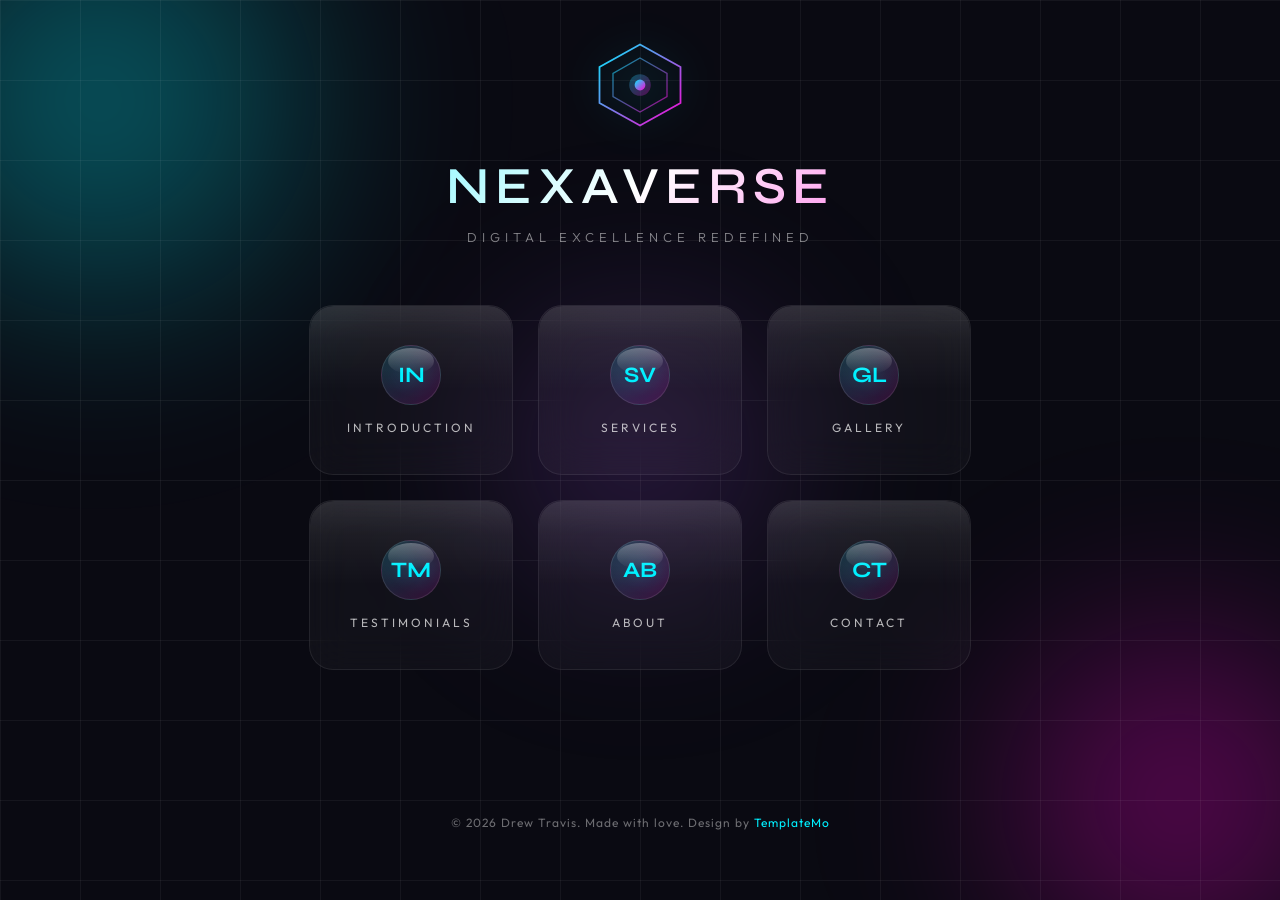
==== index.html @ 72ffc699 "c c" ====
<!DOCTYPE html>
<html lang="en">
<head>
    <meta charset="UTF-8">
    <meta name="viewport" content="width=device-width, initial-scale=1.0">
    <title>NexaVerse - Digital Excellence</title>
    <link rel="preconnect" href="https://fonts.googleapis.com">
    <link rel="preconnect" href="https://fonts.gstatic.com" crossorigin>
    <link href="https://fonts.googleapis.com/css2?family=Outfit:wght@200;300;400;500;600&family=Syne:wght@400;500;600;700&display=swap" rel="stylesheet">
    <link rel="stylesheet" href="templatemo-nexaverse.css">
<!-- 

TemplateMo 603 Nexaverse

https://templatemo.com/tm-603-nexaverse

-->
</head>
<body>
    <!-- Loading Screen -->
    <div class="loading-screen" id="loadingScreen">
        <div class="loader-ring"></div>
        <div class="loading-text">Initializing Experience...</div>
    </div>

    <!-- Ambient Background -->
    <div class="ambient-bg">
        <div class="orb orb-1"></div>
        <div class="orb orb-2"></div>
        <div class="orb orb-3"></div>
    </div>

    <!-- Grid Overlay -->
    <div class="grid-overlay"></div>

    <!-- Main Container -->
    <div class="container">
        <!-- Header -->
        <div class="header" id="mainHeader">
            <div class="logo">
                <svg viewBox="0 0 100 100" xmlns="http://www.w3.org/2000/svg">
                    <defs>
                        <linearGradient id="logoGradient" x1="0%" y1="0%" x2="100%" y2="100%">
                            <stop offset="0%" style="stop-color:#00f0ff"/>
                            <stop offset="100%" style="stop-color:#ff00d4"/>
                        </linearGradient>
                    </defs>
                    <polygon points="50,5 95,30 95,70 50,95 5,70 5,30" fill="none" stroke="url(#logoGradient)" stroke-width="2"/>
                    <polygon points="50,20 80,37 80,63 50,80 20,63 20,37" fill="none" stroke="url(#logoGradient)" stroke-width="1.5" opacity="0.6"/>
                    <circle cx="50" cy="50" r="12" fill="url(#logoGradient)" opacity="0.3"/>
                    <circle cx="50" cy="50" r="6" fill="url(#logoGradient)"/>
                </svg>
            </div>
            <h1 class="brand-name">NexaVerse</h1>
            <p class="tagline">Digital Excellence Redefined</p>
        </div>

        <!-- Menu Grid -->
        <div class="menu-grid" id="menuGrid">
            <div class="menu-item initial-load" data-section="introduction">
                <div class="menu-badge">IN</div>
                <div class="menu-title">Introduction</div>
            </div>
            <div class="menu-item initial-load" data-section="services">
                <div class="menu-badge">SV</div>
                <div class="menu-title">Services</div>
            </div>
            <div class="menu-item initial-load" data-section="gallery">
                <div class="menu-badge">GL</div>
                <div class="menu-title">Gallery</div>
            </div>
            <div class="menu-item initial-load" data-section="testimonials">
                <div class="menu-badge">TM</div>
                <div class="menu-title">Testimonials</div>
            </div>
            <div class="menu-item initial-load" data-section="about">
                <div class="menu-badge">AB</div>
                <div class="menu-title">About</div>
            </div>
            <div class="menu-item initial-load" data-section="contact">
                <div class="menu-badge">CT</div>
                <div class="menu-title">Contact</div>
            </div>
        </div>

        <!-- Content Sections -->
        <div id="contentArea">
            <!-- Introduction Section -->
            <div class="content-section" id="introduction">
                <div class="section-header-small">
                    <div class="small-logo">
                        <svg viewBox="0 0 100 100" xmlns="http://www.w3.org/2000/svg">
                            <defs>
                                <linearGradient id="smallLogoGrad" x1="0%" y1="0%" x2="100%" y2="100%">
                                    <stop offset="0%" style="stop-color:#00f0ff"/>
                                    <stop offset="100%" style="stop-color:#ff00d4"/>
                                </linearGradient>
                            </defs>
                            <polygon points="50,10 85,32 85,68 50,90 15,68 15,32" fill="none" stroke="url(#smallLogoGrad)" stroke-width="3"/>
                            <circle cx="50" cy="50" r="10" fill="url(#smallLogoGrad)"/>
                        </svg>
                    </div>
                    <div class="small-brand">
                        <h3>NEXAVERSE</h3>
                        <p>Drew Excellence</p>
                    </div>
                </div>
                <button class="back-btn" onclick="backToMenu()">← Back to Menu</button>
                
                <!-- Hero Banner -->
                <div class="intro-hero">
                    <div class="intro-hero-content">
                        <span class="intro-badge">Est. 2026</span>
                        <h1 class="intro-headline">I am a complete<br><span>Nerd</span> That Makes Stuff</h1>
                        <p class="intro-subtext">Transforming probably really bad ideas into powerful digital realities through cutting-edge technology and creative excellence. (sure bro whatever you say)</p>
                    </div>
                    <div class="intro-hero-visual">
                        <div class="intro-floating-card card-1">
                            <span class="card-icon">⚡</span>
                            <span class="card-text">I ran fast as a kid</span>
                        </div>
                        <div class="intro-floating-card card-2">
                            <span class="card-icon">🎯</span>
                            <span class="card-text">Good Aim</span>
                        </div>
                        <div class="intro-floating-card card-3">
                            <span class="card-icon">🔒</span>
                            <span class="card-text">Locked in My Room</span>
                        </div>
                        <div class="intro-orb"></div>
                    </div>
                </div>

                <!-- Metrics Strip -->
                <div class="intro-metrics">
                    <div class="metric-item">
                        <span class="metric-value" data-target="105">0</span>
                        <span class="metric-label">Games in my steam library (yikes)</span>
                    </div>
                    <div class="metric-divider"></div>
                    <div class="metric-item">
                        <span class="metric-value" data-target="27">0</span>
                        <span class="metric-suffix">%</span>
                        <span class="metric-label">Avg. Game Completion</span>
                    </div>
                    <div class="metric-divider"></div>
                    <div class="metric-item">
                        <span class="metric-value" data-target="12">0</span>
                        <span class="metric-label">Friends remaining</span>
                    </div>
                    <div class="metric-divider"></div>
                    <div class="metric-item">
                        <span class="metric-value">24/7</span>
                        <span class="metric-label">Tiktok Scrolling</span>
                    </div>
                </div>

                <!-- Core Values -->
                <div class="intro-values">
                    <div class="value-card">
                        <div class="value-number">01</div>
                        <h3>Projects First</h3>
                        <p>I am a project-focused individual who prioritizes delivering high-quality work above all else. Once I start, I won't stop until it's done right.</p>
                    </div>
                    <div class="value-card">
                        <div class="value-number">02</div>
                        <h3>Human-Centered</h3>
                        <p>I just love people, learning things about new cultures and behaviours ares some of my favorite things. Maybe too much of a people pleaser.</p>
                    </div>
                    <div class="value-card">
                        <div class="value-number">03</div>
                        <h3>Results Driven</h3>
                        <p>Funny self-deprocation aside, I am an extremely vigilant and focused individual under any kind of pressure. I love doing good work and completing tasks i find important.</p>
                    </div>
                </div>

                <!-- Tech Stack Preview -->
                <div class="intro-tech">
                    <p class="tech-label">Technologies I Mastered</p>
                    <div class="tech-marquee">
                        <div class="tech-track">
                            <span class="tech-item">React</span>
                            <span class="tech-item">Next.js</span>
                            <span class="tech-item">Node.js</span>
                            <span class="tech-item">Python</span>
                            <span class="tech-item">C++</span>
                            <span class="tech-item">AWS</span>
                            <span class="tech-item">Canva</span>
                            <span class="tech-item">Figma</span>
                            <span class="tech-item">React</span>
                            <span class="tech-item">Next.js</span>
                            <span class="tech-item">Node.js</span>
                            <span class="tech-item">Python</span>
                        </div>
                    </div>
                </div>
            </div>

            <!-- Services Section -->
            <div class="content-section" id="services">
                <div class="section-header-small">
                    <div class="small-logo">
                        <svg viewBox="0 0 100 100" xmlns="http://www.w3.org/2000/svg">
                            <defs>
                                <linearGradient id="smallLogoGrad2" x1="0%" y1="0%" x2="100%" y2="100%">
                                    <stop offset="0%" style="stop-color:#00f0ff"/>
                                    <stop offset="100%" style="stop-color:#ff00d4"/>
                                </linearGradient>
                            </defs>
                            <polygon points="50,10 85,32 85,68 50,90 15,68 15,32" fill="none" stroke="url(#smallLogoGrad2)" stroke-width="3"/>
                            <circle cx="50" cy="50" r="10" fill="url(#smallLogoGrad2)"/>
                        </svg>
                    </div>
                    <div class="small-brand">
                        <h3>NEXAVERSE</h3>
                        <p>Drew Excellence</p>
                    </div>
                </div>
                <button class="back-btn" onclick="backToMenu()">← Back to Menu</button>

                <div class="section-header">
                    <h2 class="section-title">My Services</h2>
                    <p class="section-subtitle">Things I specialize in</p>
                </div>

                <div class="tabs-container">
                    <div class="tab-buttons">
                        <button class="tab-btn active" onclick="switchTab(this, 'development')">Development</button>
                        <button class="tab-btn" onclick="switchTab(this, 'design')">Design</button>
                        <button class="tab-btn" onclick="switchTab(this, 'consulting')">Teamwork</button>
                    </div>

                    <div class="tab-content">
                        <div class="tab-pane active" id="development">
                            <div class="services-list">
                                <div class="service-row">
                                    <div class="service-row-icon">
                                        <img src="images/codeshot1.jpg" alt="AI Development">
                                    </div>
                                    <div class="service-row-content">
                                        <h4>Code Development</h4>
                                        <p>Custom Software and programs in a multitude of languages and frameworks. Vertical integration for seamless functionality.</p>
                                    </div>
                                    <div class="service-row-arrow">→</div>
                                </div>
                                <div class="service-row">
                                    <div class="service-row-icon">
                                        <img src="images/coding-screen.jpg" alt="Web Applications">
                                    </div>
                                    <div class="service-row-content">
                                        <h4>Web Applications</h4>
                                        <p>Responsive, scalable web apps built with modern frameworks like React, Vue, and Next.js for optimal performance.</p>
                                    </div>
                                    <div class="service-row-arrow">→</div>
                                </div>
                                <div class="service-row">
                                    <div class="service-row-icon">
                                        <img src="images/ai-mobile-app.jpg" alt="Mobile Apps">
                                    </div>
                                    <div class="service-row-content">
                                        <h4>Mobile Apps</h4>
                                        <p>Native and cross-platform mobile solutions for iOS that deliver fantastic user experiences. (I hate apple interfacing)</p>
                                    </div>
                                    <div class="service-row-arrow">→</div>
                                </div>
                            </div>
                        </div>

                        <div class="tab-pane" id="design">
                            <div class="services-list">
                                <div class="service-row">
                                    <div class="service-row-icon">
                                        <img src="images/design-screen.jpg" alt="UX/UI Design">
                                    </div>
                                    <div class="service-row-content">
                                        <h4>UX/UI Design</h4>
                                        <p>I take great pride in my intricate yet extremely simple to use design approach, where I try to make visually compelling and easy to use platforms.</p>
                                    </div>
                                    <div class="service-row-arrow">→</div>
                                </div>
                                <div class="service-row">
                                    <div class="service-row-icon">
                                        <img src="images/brand-identity.jpg" alt="Brand Identity">
                                    </div>
                                    <div class="service-row-content">
                                        <h4>My Design Background</h4>
                                        <p>I started off using photoshop in highschool, and have learned many new platforms (canva, Figma, etc.) since then. I live to alter photos in funny ways.</p>
                                    </div>
                                    <div class="service-row-arrow">→</div>
                                </div>
                                <div class="service-row">
                                    <div class="service-row-icon">
                                        <img src="images/motion-design.jpg" alt="Motion Design">
                                    </div>
                                    <div class="service-row-content">
                                        <h4>Design Theory</h4>
                                        <p>Understanding the principles and concepts that drive effective design decisions and user experiences is my strong suit. Contextual and relevant design is who I am.</p>
                                    </div>
                                    <div class="service-row-arrow">→</div>
                                </div>
                            </div>
                        </div>

                        <div class="tab-pane" id="consulting">
                            <div class="services-list">
                                <div class="service-row">
                                    <div class="service-row-icon">
                                        <img src="images/digital-strategy.jpg" alt="Digital Strategy">
                                    </div>
                                    <div class="service-row-content">
                                        <h4>Team Player</h4>
                                        <p>I thrive in collaborative environments and believe that the best results come from working together towards a common goal. I will be the man to lay down on the line if need be.</p>
                                    </div>
                                    <div class="service-row-arrow">→</div>
                                </div>
                                <div class="service-row">
                                    <div class="service-row-icon">
                                        <img src="images/tech-audit.jpg" alt="Technology Audit">
                                    </div>
                                    <div class="service-row-content">
                                        <h4>Solo Dolo Experience</h4>
                                        <p>I personally think that I work best by myself, letting me control every aspect of design, theory, and functionality allows my design to simly flow, instead of waiting on peer updates.</p>
                                    </div>
                                    <div class="service-row-arrow">→</div>
                                </div>
                                <div class="service-row">
                                    <div class="service-row-icon">
                                        <img src="images/process-optimized.jpg" alt="Process Optimization">
                                    </div>
                                    <div class="service-row-content">
                                        <h4>Process Optimization</h4>
                                        <p>Before I do anything related to completing tasks, I raise questions both to myself and others, asking "is this the best way to get this done?"</p>
                                    </div>
                                    <div class="service-row-arrow">→</div>
                                </div>
                            </div>
                        </div>
                    </div>
                </div>
            </div>

            <!-- Gallery Section -->
            <div class="content-section" id="gallery">
                <div class="section-header-small">
                    <div class="small-logo">
                        <svg viewBox="0 0 100 100" xmlns="http://www.w3.org/2000/svg">
                            <defs>
                                <linearGradient id="smallLogoGrad3" x1="0%" y1="0%" x2="100%" y2="100%">
                                    <stop offset="0%" style="stop-color:#00f0ff"/>
                                    <stop offset="100%" style="stop-color:#ff00d4"/>
                                </linearGradient>
                            </defs>
                            <polygon points="50,10 85,32 85,68 50,90 15,68 15,32" fill="none" stroke="url(#smallLogoGrad3)" stroke-width="3"/>
                            <circle cx="50" cy="50" r="10" fill="url(#smallLogoGrad3)"/>
                        </svg>
                    </div>
                    <div class="small-brand">
                        <h3>NEXAVERSE</h3>
                        <p>Drew Excellence</p>
                    </div>
                </div>
                <button class="back-btn" onclick="backToMenu()">← Back to Menu</button>

                <div class="section-header">
                    <h2 class="section-title">Some Pictures Of My Life</h2>
                    <p class="section-subtitle">Explore my cool pictures</p>
                </div>

                <div class="filter-buttons">
                    <button class="filter-btn active" onclick="filterGallery('all', this)">All</button>
                    <button class="filter-btn" onclick="filterGallery('web', this)">Me</button>
                    <button class="filter-btn" onclick="filterGallery('mobile', this)">My Life</button>
                    <button class="filter-btn" onclick="filterGallery('branding', this)">Things</button>
                    <button class="filter-btn" onclick="filterGallery('reggie', this)">Reggie</button>

                </div>

                <div class="gallery-grid">
                    <div class="gallery-item" data-category="web">
                        <img src="images/me1.jpeg" alt="Project 1">
                        <div class="gallery-overlay">
                            <h4>Me 3 weeks ago</h4>
                            <p>Was going to the final 4 game :P</p>
                        </div>
                    </div>
                    <div class="gallery-item" data-category="mobile">
                        <img src="images/golf1.jpeg" alt="Project 2">
                        <div class="gallery-overlay">
                            <h4>A normal Tuesday where I'm from</h4>
                            <p>Quick full 18</p>
                        </div>
                    </div>
                    <div class="gallery-item" data-category="branding">
                        <img src="images/YES.jpeg" alt="Project 3">
                        <div class="gallery-overlay">
                            <h4>Where It Belongs</h4>
                            <p>Muck Fichigan</p>
                        </div>
                    </div>
                    <div class="gallery-item" data-category="web">
                        <img src="images/me2.jpeg" alt="Project 4">
                        <div class="gallery-overlay">
                            <h4>Bear Down</h4>
                            <p>My face says it all long live the iceman</p>
                        </div>
                    </div>
                    <div class="gallery-item" data-category="web">
                        <img src="images/me3.jpeg" alt="Project X">
                        <div class="gallery-overlay">
                            <h4>My Halloween</h4>
                            <p>These guys are idiots</p>
                        </div>
                    </div>
                    <div class="gallery-item" data-category="mobile">
                        <img src="images/pic1.jpeg" alt="Project 5">
                        <div class="gallery-overlay">
                            <h4>Proper NYE trip</h4>
                            <p>In my house (like the music)</p>
                        </div>
                    </div>
                    <div class="gallery-item" data-category="branding">
                        <img src="images/stuff1.jpeg" alt="Project 6">
                        <div class="gallery-overlay">
                            <h4>Bowling night</h4>
                            <p>Everyone was a Bears player</p>
                        </div>
                    </div>
                    <div class="gallery-item" data-category="reggie">
                        <img src="images/reggie1.jpeg" alt="Project 1">
                        <div class="gallery-overlay">
                            <h4>REGGIEEEEE</h4>
                            <p>Oh hes just the cutest</p>
                        </div>
                    </div>
                    <div class="gallery-item" data-category="reggie">
                        <img src="images/reggie2.jpeg" alt="Project 1">
                        <div class="gallery-overlay">
                            <h4>RICKYYY</h4>
                            <p>Oh MY LORD LOOK AT HIM</p>
                        </div>
                    </div>
                </div>
            </div>

            <!-- Testimonials Section -->
            <div class="content-section" id="testimonials">
                <div class="section-header-small">
                    <div class="small-logo">
                        <svg viewBox="0 0 100 100" xmlns="http://www.w3.org/2000/svg">
                            <defs>
                                <linearGradient id="smallLogoGrad4" x1="0%" y1="0%" x2="100%" y2="100%">
                                    <stop offset="0%" style="stop-color:#00f0ff"/>
                                    <stop offset="100%" style="stop-color:#ff00d4"/>
                                </linearGradient>
                            </defs>
                            <polygon points="50,10 85,32 85,68 50,90 15,68 15,32" fill="none" stroke="url(#smallLogoGrad4)" stroke-width="3"/>
                            <circle cx="50" cy="50" r="10" fill="url(#smallLogoGrad4)"/>
                        </svg>
                    </div>
                    <div class="small-brand">
                        <h3>NEXAVERSE</h3>
                        <p>Drew Excellence</p>
                    </div>
                </div>
                <button class="back-btn" onclick="backToMenu()">← Back to Menu</button>

                <div class="section-header">
                    <h2 class="section-title">Client Stories</h2>
                    <p class="section-subtitle">What our clients say about us</p>
                </div>

                <div class="testimonials-grid">
                    <div class="testimonial-card">
                        <p class="testimonial-text">Working with NexaVerse transformed our digital presence. Their innovative approach and attention to detail exceeded our expectations at every turn.</p>
                        <div class="testimonial-author">
                            <div class="author-avatar">
                                <img src="https://images.unsplash.com/photo-1507003211169-0a1dd7228f2d?w=200&h=200&fit=crop" alt="Client 1">
                            </div>
                            <div class="author-info">
                                <h5>Michael Chen</h5>
                                <p>CEO, TechVentures</p>
                            </div>
                        </div>
                    </div>
                    <div class="testimonial-card">
                        <p class="testimonial-text">The team's expertise in UX design helped us create an app that our users absolutely love. Our engagement metrics have increased by 200%.</p>
                        <div class="testimonial-author">
                            <div class="author-avatar">
                                <img src="https://images.unsplash.com/photo-1494790108377-be9c29b29330?w=200&h=200&fit=crop" alt="Client 2">
                            </div>
                            <div class="author-info">
                                <h5>Sarah Johnson</h5>
                                <p>Product Director, InnovateCo</p>
                            </div>
                        </div>
                    </div>
                    <div class="testimonial-card">
                        <p class="testimonial-text">From strategy to execution, NexaVerse delivered exceptional results. Their commitment to quality is unmatched in the industry.</p>
                        <div class="testimonial-author">
                            <div class="author-avatar">
                                <img src="https://images.unsplash.com/photo-1472099645785-5658abf4ff4e?w=200&h=200&fit=crop" alt="Client 3">
                            </div>
                            <div class="author-info">
                                <h5>David Park</h5>
                                <p>Founder, StartupHub</p>
                            </div>
                        </div>
                    </div>
                    <div class="testimonial-card">
                        <p class="testimonial-text">The AI solutions they built for us have revolutionized our operations. We've seen a 40% increase in efficiency since implementation.</p>
                        <div class="testimonial-author">
                            <div class="author-avatar">
                                <img src="https://images.unsplash.com/photo-1438761681033-6461ffad8d80?w=200&h=200&fit=crop" alt="Client 4">
                            </div>
                            <div class="author-info">
                                <h5>Emily Zhang</h5>
                                <p>COO, DataFlow Inc</p>
                            </div>
                        </div>
                    </div>
                </div>
            </div>

            <!-- About Section -->
            <div class="content-section" id="about">
                <div class="section-header-small">
                    <div class="small-logo">
                        <svg viewBox="0 0 100 100" xmlns="http://www.w3.org/2000/svg">
                            <defs>
                                <linearGradient id="smallLogoGrad5" x1="0%" y1="0%" x2="100%" y2="100%">
                                    <stop offset="0%" style="stop-color:#00f0ff"/>
                                    <stop offset="100%" style="stop-color:#ff00d4"/>
                                </linearGradient>
                            </defs>
                            <polygon points="50,10 85,32 85,68 50,90 15,68 15,32" fill="none" stroke="url(#smallLogoGrad5)" stroke-width="3"/>
                            <circle cx="50" cy="50" r="10" fill="url(#smallLogoGrad5)"/>
                        </svg>
                    </div>
                    <div class="small-brand">
                        <h3>NEXAVERSE</h3>
                        <p>Drew Excellence</p>
                    </div>
                </div>
                <button class="back-btn" onclick="backToMenu()">← Back to Menu</button>

                <div class="section-header">
                    <h2 class="section-title">About Me</h2>
                    <p class="section-subtitle">My story :D</p>
                </div>

                <div class="about-content">
                    <div class="about-text">
                        <h3>Pioneering Digital Innovation</h3>
                        <p>I started this in 2026, I am a up and coming stack developer with tons of passion for anything to do with technology. I love being around computers and exploring new possibilities, leading me to further dip my toes into creativity via electronic mediums.</p>
                        <p>My love for technology started when I was a child, and it has only grown stronger with time. Me and my dad would play video games in our basement, where i immeditely fell in love with the worlds that can be built in a digital space. There really isn't anything better than creating something from nothing.</p>
                        <p>I'm not just building products – I'm shaping the future of digital experiences.</p>
                    </div>
                    <div class="about-image">
                        <img src="images/Friends1.jpg" alt="Our Team">
                    </div>
                </div>
            </div>

            <!-- Contact Section -->
            <div class="content-section" id="contact">
                <div class="section-header-small">
                    <div class="small-logo">
                        <svg viewBox="0 0 100 100" xmlns="http://www.w3.org/2000/svg">
                            <defs>
                                <linearGradient id="smallLogoGrad6" x1="0%" y1="0%" x2="100%" y2="100%">
                                    <stop offset="0%" style="stop-color:#00f0ff"/>
                                    <stop offset="100%" style="stop-color:#ff00d4"/>
                                </linearGradient>
                            </defs>
                            <polygon points="50,10 85,32 85,68 50,90 15,68 15,32" fill="none" stroke="url(#smallLogoGrad6)" stroke-width="3"/>
                            <circle cx="50" cy="50" r="10" fill="url(#smallLogoGrad6)"/>
                        </svg>
                    </div>
                    <div class="small-brand">
                        <h3>NEXAVERSE</h3>
                        <p>Drew Excellence</p>
                    </div>
                </div>
                <button class="back-btn" onclick="backToMenu()">← Back to Menu</button>

                <div class="section-header">
                    <h2 class="section-title">Get in Touch</h2>
                    <p class="section-subtitle">Let's create something amazing together</p>
                </div>

                <div class="contact-grid">
                    <form class="contact-form" action="https://formspree.io/f/xqedlkeb" method="POST">
                        <div class="form-group">
                            <input type="text" name="name" placeholder="Your Name" required>
                        </div>
                        <div class="form-group">
                            <input type="email" name="email" placeholder="Your Email" required>
                        </div>
                        <div class="form-group">
                            <input type="text" name="subject" placeholder="Subject" required>
                        </div>
                        <div class="form-group">
                            <textarea name="message" placeholder="Your Message" required></textarea>
                        </div>
                        <button type="submit" class="submit-btn">Send Message</button>
                    </form>
                    <div class="contact-info">
                        <div class="contact-item">
                            <div class="contact-icon">📍</div>
                            <div class="contact-details">
                                <h4>Location</h4>
                                <p>My House</p>
                            </div>
                        </div>
                        <div class="contact-item">
                            <div class="contact-icon">📧</div>
                            <div class="contact-details">
                                <h4>Email</h4>
                                <p>travisdr@msu.edu</p>
                            </div>
                        </div>
                        <div class="contact-item">
                            <div class="contact-icon">📞</div>
                            <div class="contact-details">
                                <h4>Phone</h4>
                                <p>you need to guess it :P</p>
                            </div>
                        </div>
                    </div>
                </div>
            </div>
        </div>

        <!-- Footer -->
        <footer class="footer" id="mainFooter">
            <p>© 2026 Drew Travis. Made with love. Design by <a href="https://templatemo.com" target="_blank">TemplateMo</a></p>
        </footer>
    </div>
<script src="templatemo-nexa-scripts.js"></script>
</body>
</html>
---- templatemo-nexaverse.css ----
@charset "utf-8";
/* CSS Document 

TemplateMo 603 Nexaverse

https://templatemo.com/tm-603-nexaverse

*/

* {
	margin: 0;
	padding: 0;
	box-sizing: border-box;
}

:root {
	--primary: #00f0ff;
	--secondary: #ff00d4;
	--accent: #9d4edd;
	--dark-1: #0a0a12;
	--dark-2: #12121f;
	--dark-3: #1a1a2e;
	--glass-bg: rgba(255, 255, 255, 0.03);
	--glass-border: rgba(255, 255, 255, 0.08);
	--glow-cyan: rgba(0, 240, 255, 0.4);
	--glow-magenta: rgba(255, 0, 212, 0.4);
}

body {
	font-family: 'Outfit', sans-serif;
	background: var(--dark-1);
	color: #ffffff;
	overflow-x: hidden;
	min-height: 100vh;
}

/* Ambient Background */
.ambient-bg {
	position: fixed;
	top: 0;
	left: 0;
	width: 100%;
	height: 100%;
	pointer-events: none;
	z-index: 0;
	overflow: hidden;
}

.orb {
	position: absolute;
	border-radius: 50%;
	filter: blur(80px);
	animation: float 20s ease-in-out infinite;
}

.orb-1 {
	width: 600px;
	height: 600px;
	background: radial-gradient(circle, var(--glow-cyan) 0%, transparent 70%);
	top: -200px;
	left: -200px;
	animation-delay: 0s;
}

.orb-2 {
	width: 500px;
	height: 500px;
	background: radial-gradient(circle, var(--glow-magenta) 0%, transparent 70%);
	bottom: -150px;
	right: -150px;
	animation-delay: -7s;
}

.orb-3 {
	width: 400px;
	height: 400px;
	background: radial-gradient(circle, rgba(157, 78, 221, 0.3) 0%, transparent 70%);
	top: 50%;
	left: 50%;
	transform: translate(-50%, -50%);
	animation-delay: -14s;
}

@keyframes float {

	0%,
	100% {
		transform: translate(0, 0) scale(1);
	}

	25% {
		transform: translate(50px, -30px) scale(1.05);
	}

	50% {
		transform: translate(-30px, 50px) scale(0.95);
	}

	75% {
		transform: translate(-50px, -20px) scale(1.02);
	}
}

/* The Background Grid Pattern Overlay */
.grid-overlay {
	position: fixed;
	top: 0;
	left: 0;
	width: 100%;
	height: 100%;
	background-image:
		linear-gradient(rgba(255, 255, 255, 0.05) 1px, transparent 1px),
		linear-gradient(90deg, rgba(255, 255, 255, 0.05) 1px, transparent 1px);
	background-size: 80px 80px;
	pointer-events: none;
	z-index: 1;
}

/* Loading Screen */
.loading-screen {
	position: fixed;
	top: 0;
	left: 0;
	width: 100%;
	height: 100%;
	background: var(--dark-1);
	z-index: 10000;
	display: flex;
	flex-direction: column;
	justify-content: center;
	align-items: center;
	transition: opacity 0.8s ease, visibility 0.8s ease;
}

.loading-screen.hidden {
	opacity: 0;
	visibility: hidden;
}

.loader-ring {
	width: 80px;
	height: 80px;
	position: relative;
}

.loader-ring::before,
.loader-ring::after {
	content: '';
	position: absolute;
	border-radius: 50%;
	border: 2px solid transparent;
}

.loader-ring::before {
	top: 0;
	left: 0;
	right: 0;
	bottom: 0;
	border-top-color: var(--primary);
	border-right-color: var(--primary);
	animation: spin 1.2s linear infinite;
}

.loader-ring::after {
	top: 10px;
	left: 10px;
	right: 10px;
	bottom: 10px;
	border-bottom-color: var(--secondary);
	border-left-color: var(--secondary);
	animation: spin 0.8s linear infinite reverse;
}

@keyframes spin {
	to {
		transform: rotate(360deg);
	}
}

.loading-text {
	margin-top: 30px;
	font-family: 'Syne', sans-serif;
	font-size: 12px;
	letter-spacing: 4px;
	color: var(--primary);
	text-transform: uppercase;
}

/* Main Container */
.container {
	position: relative;
	z-index: 10;
	padding: 40px 20px;
	max-width: 1200px;
	margin: 0 auto;
	min-height: 100vh;
	display: flex;
	flex-direction: column;
}

/* Header */
.header {
	text-align: center;
	margin-bottom: 60px;
	opacity: 0;
	animation: fadeUp 0.8s ease-out 1s forwards;
}

@keyframes fadeUp {
	to {
		opacity: 1;
		transform: translateY(0);
	}

	from {
		transform: translateY(30px);
	}
}

.logo {
	width: 90px;
	height: 90px;
	margin: 0 auto 25px;
	position: relative;
}

.logo svg {
	width: 100%;
	height: 100%;
	filter: drop-shadow(0 0 20px var(--glow-cyan));
}

.brand-name {
	font-family: 'Syne', sans-serif;
	font-size: 52px;
	font-weight: 600;
	letter-spacing: 6px;
	margin-bottom: 12px;
	background: linear-gradient(135deg, var(--primary) 0%, #ffffff 50%, var(--secondary) 100%);
	-webkit-background-clip: text;
	-webkit-text-fill-color: transparent;
	background-clip: text;
	text-transform: uppercase;
}

.tagline {
	font-size: 13px;
	letter-spacing: 5px;
	color: rgba(255, 255, 255, 0.5);
	text-transform: uppercase;
	font-weight: 300;
}

/* Menu Grid */
.menu-grid {
	display: grid;
	grid-template-columns: repeat(3, 204px);
	gap: 25px;
	margin: 0 auto 40px;
	justify-content: center;
}

.menu-item {
	height: 170px;
	background: var(--glass-bg);
	backdrop-filter: blur(20px);
	-webkit-backdrop-filter: blur(20px);
	border: 1px solid var(--glass-border);
	border-radius: 24px;
	display: flex;
	flex-direction: column;
	justify-content: center;
	align-items: center;
	cursor: pointer;
	position: relative;
	overflow: hidden;
	opacity: 0;
	transform: translateY(30px) scale(0.9);
	transition: all 0.5s cubic-bezier(0.175, 0.885, 0.32, 1.275);
}

/* Glossy effect overlay */
.menu-item::before {
	content: '';
	position: absolute;
	top: 0;
	left: 0;
	right: 0;
	height: 50%;
	background: linear-gradient(180deg,
			rgba(255, 255, 255, 0.12) 0%,
			rgba(255, 255, 255, 0.05) 40%,
			transparent 100%);
	border-radius: 24px 24px 0 0;
	pointer-events: none;
}

/* Glow ring on hover - removed, using cleaner border style */
.menu-item::after {
	display: none;
}

.menu-item:hover {
	transform: translateY(-10px) scale(1.02);
	background: rgba(0, 240, 255, 0.08);
	border-color: var(--primary);
	box-shadow:
		0 20px 40px rgba(0, 0, 0, 0.4),
		0 0 30px rgba(0, 200, 220, 0.2);
}

.menu-item.visible {
	opacity: 1;
	transform: translateY(0) scale(1);
}

.menu-item.initial-load {
	animation: menuAppear 0.5s ease-out forwards;
}

.menu-item.initial-load:nth-child(1) {
	animation-delay: 1.1s;
}

.menu-item.initial-load:nth-child(2) {
	animation-delay: 1.2s;
}

.menu-item.initial-load:nth-child(3) {
	animation-delay: 1.3s;
}

.menu-item.initial-load:nth-child(4) {
	animation-delay: 1.4s;
}

.menu-item.initial-load:nth-child(5) {
	animation-delay: 1.5s;
}

.menu-item.initial-load:nth-child(6) {
	animation-delay: 1.6s;
}

@keyframes menuAppear {
	to {
		opacity: 1;
		transform: translateY(0) scale(1);
	}
}

/* Menu Badge - Replaces Icons */
.menu-badge {
	width: 60px;
	height: 60px;
	border-radius: 50%;
	display: flex;
	justify-content: center;
	align-items: center;
	font-family: 'Syne', sans-serif;
	font-size: 22px;
	font-weight: 700;
	margin-bottom: 15px;
	position: relative;
	background: linear-gradient(135deg,
			rgba(0, 240, 255, 0.15) 0%,
			rgba(255, 0, 212, 0.15) 100%);
	border: 1px solid rgba(255, 255, 255, 0.1);
	color: var(--primary);
	text-shadow: 0 0 20px var(--glow-cyan);
	transition: all 0.4s ease;
	overflow: hidden;
}

/* Inner glossy shine */
.menu-badge::before {
	content: '';
	position: absolute;
	top: 2px;
	left: 10%;
	right: 10%;
	height: 45%;
	background: linear-gradient(180deg,
			rgba(255, 255, 255, 0.3) 0%,
			transparent 100%);
	border-radius: 50%;
	pointer-events: none;
}

/* Animated ring */
.menu-badge::after {
	content: '';
	position: absolute;
	inset: -3px;
	border-radius: 50%;
	border: 2px solid transparent;
	border-top-color: var(--primary);
	border-right-color: rgba(0, 200, 220, 0.5);
	opacity: 0;
	transition: opacity 0.4s ease;
}

.menu-item:hover .menu-badge {
	background: linear-gradient(135deg,
			rgba(0, 240, 255, 0.2) 0%,
			rgba(0, 200, 220, 0.15) 100%);
	transform: scale(1.1);
	box-shadow: 0 0 25px rgba(0, 200, 220, 0.25);
}

.menu-item:hover .menu-badge::after {
	opacity: 1;
	animation: badgeSpin 2s linear infinite;
}

@keyframes badgeSpin {
	to {
		transform: rotate(360deg);
	}
}

.menu-title {
	font-size: 12px;
	font-weight: 400;
	letter-spacing: 3px;
	text-transform: uppercase;
	color: rgba(255, 255, 255, 0.7);
	transition: all 0.3s ease;
}

.menu-item:hover .menu-title {
	color: #ffffff;
	letter-spacing: 4px;
}

/* Content Sections */
.content-section {
	display: none;
	opacity: 0;
	padding: 80px 20px;
	position: relative;
}

.content-section.active {
	display: block;
	animation: sectionIn 0.6s ease-out forwards;
}

@keyframes sectionIn {
	from {
		opacity: 0;
		transform: translateY(40px);
	}

	to {
		opacity: 1;
		transform: translateY(0);
	}
}

/* Section Header Small */
.section-header-small {
	position: fixed;
	top: 20px;
	left: 20px;
	display: flex;
	align-items: center;
	gap: 12px;
	z-index: 100;
	background: var(--glass-bg);
	backdrop-filter: blur(20px);
	-webkit-backdrop-filter: blur(20px);
	padding: 12px 20px;
	border-radius: 50px;
	border: 1px solid var(--glass-border);
}

.small-logo {
	width: 32px;
	height: 32px;
}

.small-logo svg {
	width: 100%;
	height: 100%;
	filter: drop-shadow(0 0 10px var(--glow-cyan));
}

.small-brand h3 {
	font-family: 'Syne', sans-serif;
	font-size: 14px;
	font-weight: 600;
	letter-spacing: 2px;
	color: var(--primary);
}

.small-brand p {
	font-size: 9px;
	letter-spacing: 1px;
	color: rgba(255, 255, 255, 0.5);
	margin-top: 2px;
}

/* Back Button */
.back-btn {
	position: fixed;
	top: 20px;
	right: 20px;
	padding: 12px 24px;
	background: var(--glass-bg);
	backdrop-filter: blur(20px);
	-webkit-backdrop-filter: blur(20px);
	border: 1px solid var(--glass-border);
	border-radius: 50px;
	color: rgba(255, 255, 255, 0.8);
	font-family: 'Outfit', sans-serif;
	font-size: 13px;
	letter-spacing: 2px;
	cursor: pointer;
	transition: all 0.3s ease;
	z-index: 100;
}

.back-btn:hover {
	background: rgba(0, 240, 255, 0.1);
	border-color: var(--primary);
	color: var(--primary);
	box-shadow: 0 0 20px var(--glow-cyan);
}

/* Section Content */
.section-header {
	text-align: center;
	margin-bottom: 50px;
}

.section-title {
	font-family: 'Syne', sans-serif;
	font-size: 42px;
	font-weight: 600;
	margin-bottom: 15px;
	background: linear-gradient(135deg, var(--primary) 0%, #ffffff 50%, var(--secondary) 100%);
	-webkit-background-clip: text;
	-webkit-text-fill-color: transparent;
	background-clip: text;
}

.section-subtitle {
	font-size: 14px;
	color: rgba(255, 255, 255, 0.5);
	letter-spacing: 2px;
}

/* Glass Cards */
.glass-card {
	background: var(--glass-bg);
	backdrop-filter: blur(20px);
	-webkit-backdrop-filter: blur(20px);
	border: 1px solid var(--glass-border);
	border-radius: 20px;
	padding: 30px;
	position: relative;
	overflow: hidden;
	transition: all 0.4s ease;
}

.glass-card::before {
	content: '';
	position: absolute;
	top: 0;
	left: 0;
	right: 0;
	height: 1px;
	background: linear-gradient(90deg, transparent, rgba(255, 255, 255, 0.2), transparent);
}

.glass-card:hover {
	background: rgba(255, 255, 255, 0.05);
	transform: translateY(-5px);
	box-shadow: 0 20px 40px rgba(0, 0, 0, 0.3);
}

/* ===== NEW INTRODUCTION SECTION STYLES ===== */

/* Hero Banner */
.intro-hero {
	display: grid;
	grid-template-columns: 1fr 1fr;
	gap: 60px;
	align-items: center;
	margin-bottom: 60px;
	padding: 40px 0;
}

.intro-hero-content {
	max-width: 550px;
}

.intro-badge {
	display: inline-block;
	padding: 8px 18px;
	background: rgba(0, 240, 255, 0.1);
	border: 1px solid rgba(0, 240, 255, 0.3);
	border-radius: 50px;
	font-size: 12px;
	letter-spacing: 2px;
	color: var(--primary);
	margin-bottom: 25px;
}

.intro-headline {
	font-family: 'Syne', sans-serif;
	font-size: 52px;
	font-weight: 700;
	line-height: 1.15;
	margin-bottom: 25px;
	color: #ffffff;
}

.intro-headline span {
	background: linear-gradient(135deg, var(--primary), var(--accent));
	-webkit-background-clip: text;
	-webkit-text-fill-color: transparent;
	background-clip: text;
}

.intro-subtext {
	font-size: 17px;
	line-height: 1.7;
	color: rgba(255, 255, 255, 0.6);
	margin-bottom: 35px;
}

.intro-cta-group {
	display: flex;
	gap: 15px;
}

.intro-cta-primary {
	padding: 14px 32px;
	background: var(--glass-bg);
	backdrop-filter: blur(20px);
	-webkit-backdrop-filter: blur(20px);
	border: 1px solid var(--primary);
	border-radius: 50px;
	color: var(--primary);
	font-family: 'Outfit', sans-serif;
	font-size: 14px;
	font-weight: 500;
	letter-spacing: 1px;
	cursor: pointer;
	transition: all 0.3s ease;
}

.intro-cta-primary:hover {
	background: rgba(0, 240, 255, 0.15);
	box-shadow: 0 0 25px rgba(0, 200, 220, 0.3);
	transform: translateY(-2px);
}

.intro-cta-secondary {
	padding: 14px 32px;
	background: transparent;
	border: 1px solid var(--glass-border);
	border-radius: 50px;
	color: rgba(255, 255, 255, 0.7);
	font-family: 'Outfit', sans-serif;
	font-size: 14px;
	font-weight: 500;
	letter-spacing: 1px;
	cursor: pointer;
	transition: all 0.3s ease;
}

.intro-cta-secondary:hover {
	border-color: rgba(255, 255, 255, 0.3);
	color: #ffffff;
}

/* Hero Visual */
.intro-hero-visual {
	position: relative;
	height: 400px;
	display: flex;
	justify-content: center;
	align-items: center;
}

.intro-orb {
	width: 280px;
	height: 280px;
	border-radius: 50%;
	background: radial-gradient(circle at 30% 30%, rgba(0, 240, 255, 0.3), rgba(157, 78, 221, 0.2) 50%, transparent 70%);
	filter: blur(40px);
	animation: orbPulse 4s ease-in-out infinite;
}

@keyframes orbPulse {

	0%,
	100% {
		transform: scale(1);
		opacity: 0.7;
	}

	50% {
		transform: scale(1.1);
		opacity: 1;
	}
}

.intro-floating-card {
	position: absolute;
	background: var(--glass-bg);
	backdrop-filter: blur(20px);
	-webkit-backdrop-filter: blur(20px);
	border: 1px solid var(--glass-border);
	border-radius: 14px;
	padding: 16px 22px;
	display: flex;
	align-items: center;
	gap: 12px;
	box-shadow: 0 15px 35px rgba(0, 0, 0, 0.3);
	animation: floatCard 6s ease-in-out infinite;
}

.intro-floating-card::before {
	content: '';
	position: absolute;
	top: 0;
	left: 0;
	right: 0;
	height: 50%;
	background: linear-gradient(180deg, rgba(255, 255, 255, 0.08) 0%, transparent 100%);
	border-radius: 14px 14px 0 0;
	pointer-events: none;
}

.card-icon {
	font-size: 20px;
}

.card-text {
	font-size: 13px;
	font-weight: 500;
	color: rgba(255, 255, 255, 0.9);
	letter-spacing: 0.5px;
}

.card-1 {
	top: 30px;
	left: 10%;
	animation-delay: 0s;
}

.card-2 {
	top: 50%;
	right: 5%;
	transform: translateY(-50%);
	animation-delay: -2s;
}

.card-3 {
	bottom: 30px;
	left: 20%;
	animation-delay: -4s;
}

@keyframes floatCard {

	0%,
	100% {
		transform: translateY(0);
	}

	50% {
		transform: translateY(-15px);
	}
}

.card-2 {
	animation-name: floatCardAlt;
}

@keyframes floatCardAlt {

	0%,
	100% {
		transform: translateY(-50%);
	}

	50% {
		transform: translateY(calc(-50% - 15px));
	}
}

/* Metrics Strip */
.intro-metrics {
	display: flex;
	justify-content: center;
	align-items: center;
	gap: 50px;
	padding: 40px 50px;
	background: var(--glass-bg);
	backdrop-filter: blur(20px);
	-webkit-backdrop-filter: blur(20px);
	border: 1px solid var(--glass-border);
	border-radius: 20px;
	margin-bottom: 60px;
	position: relative;
	overflow: hidden;
}

.intro-metrics::before {
	content: '';
	position: absolute;
	top: 0;
	left: 0;
	right: 0;
	height: 1px;
	background: linear-gradient(90deg, transparent, rgba(255, 255, 255, 0.15), transparent);
}

.metric-item {
	text-align: center;
}

.metric-value {
	font-family: 'Syne', sans-serif;
	font-size: 42px;
	font-weight: 700;
	background: linear-gradient(135deg, var(--primary), var(--accent));
	-webkit-background-clip: text;
	-webkit-text-fill-color: transparent;
	background-clip: text;
	display: inline;
}

.metric-suffix {
	font-family: 'Syne', sans-serif;
	font-size: 28px;
	font-weight: 700;
	background: linear-gradient(135deg, var(--primary), var(--accent));
	-webkit-background-clip: text;
	-webkit-text-fill-color: transparent;
	background-clip: text;
}

.metric-label {
	display: block;
	font-size: 13px;
	color: rgba(255, 255, 255, 0.5);
	margin-top: 8px;
	letter-spacing: 1px;
}

.metric-divider {
	width: 1px;
	height: 50px;
	background: linear-gradient(180deg, transparent, rgba(255, 255, 255, 0.15), transparent);
}

/* Core Values */
.intro-values {
	display: grid;
	grid-template-columns: repeat(3, 1fr);
	gap: 25px;
	margin-bottom: 60px;
}

.value-card {
	background: var(--glass-bg);
	backdrop-filter: blur(20px);
	-webkit-backdrop-filter: blur(20px);
	border: 1px solid var(--glass-border);
	border-radius: 20px;
	padding: 35px 30px;
	position: relative;
	overflow: hidden;
	transition: all 0.4s ease;
}

.value-card::before {
	content: '';
	position: absolute;
	top: 0;
	left: 0;
	right: 0;
	height: 1px;
	background: linear-gradient(90deg, transparent, rgba(255, 255, 255, 0.12), transparent);
}

.value-card:hover {
	transform: translateY(-8px);
	border-color: rgba(0, 240, 255, 0.2);
	box-shadow: 0 25px 50px rgba(0, 0, 0, 0.3);
}

.value-number {
	font-family: 'Syne', sans-serif;
	font-size: 48px;
	font-weight: 700;
	color: rgba(0, 240, 255, 0.15);
	margin-bottom: 15px;
	line-height: 1;
}

.value-card h3 {
	font-family: 'Syne', sans-serif;
	font-size: 20px;
	font-weight: 600;
	color: var(--primary);
	margin-bottom: 12px;
}

.value-card p {
	font-size: 14px;
	line-height: 1.7;
	color: rgba(255, 255, 255, 0.6);
}

/* Tech Stack */
.intro-tech {
	text-align: center;
}

.tech-label {
	font-size: 12px;
	letter-spacing: 3px;
	color: rgba(255, 255, 255, 0.4);
	text-transform: uppercase;
	margin-bottom: 20px;
}

.tech-marquee {
	overflow: hidden;
	position: relative;
	padding: 20px 0;
}

.tech-marquee::before,
.tech-marquee::after {
	content: '';
	position: absolute;
	top: 0;
	bottom: 0;
	width: 100px;
	z-index: 2;
	pointer-events: none;
}

.tech-marquee::before {
	left: 0;
	background: linear-gradient(90deg, var(--dark-1), transparent);
}

.tech-marquee::after {
	right: 0;
	background: linear-gradient(-90deg, var(--dark-1), transparent);
}

.tech-track {
	display: flex;
	gap: 40px;
	animation: marquee 20s linear infinite;
}

@keyframes marquee {
	0% {
		transform: translateX(0);
	}

	100% {
		transform: translateX(-50%);
	}
}

.tech-item {
	font-family: 'Syne', sans-serif;
	font-size: 18px;
	font-weight: 500;
	color: rgba(255, 255, 255, 0.3);
	white-space: nowrap;
	transition: color 0.3s ease;
}

.tech-item:hover {
	color: var(--primary);
}

/* Services Row Layout */
.services-list {
	display: grid;
	grid-template-columns: repeat(2, 1fr);
	gap: 20px;
	margin-top: 30px;
}

.service-row {
	background: var(--glass-bg);
	backdrop-filter: blur(20px);
	-webkit-backdrop-filter: blur(20px);
	border: 1px solid var(--glass-border);
	border-radius: 20px;
	padding: 20px;
	display: flex;
	align-items: center;
	gap: 20px;
	position: relative;
	overflow: hidden;
	transition: all 0.4s ease;
}

.service-row::before {
	content: '';
	position: absolute;
	top: 0;
	left: 0;
	right: 0;
	height: 1px;
	background: linear-gradient(90deg, transparent, rgba(255, 255, 255, 0.15), transparent);
}

.service-row::after {
	content: '';
	position: absolute;
	left: 0;
	top: 0;
	bottom: 0;
	width: 4px;
	background: linear-gradient(180deg, var(--primary), var(--accent));
	border-radius: 20px 0 0 20px;
	opacity: 0;
	transition: opacity 0.3s ease;
}

.service-row:hover {
	transform: translateY(-5px);
	background: rgba(255, 255, 255, 0.05);
	border-color: rgba(0, 240, 255, 0.2);
	box-shadow: 0 15px 40px rgba(0, 0, 0, 0.3);
}

.service-row:hover::after {
	opacity: 1;
}

.service-row-icon {
	width: 240px;
	height: 180px;
	min-width: 140px;
	border-radius: 16px;
	background: linear-gradient(135deg, rgba(0, 240, 255, 0.1), rgba(157, 78, 221, 0.1));
	border: 1px solid rgba(255, 255, 255, 0.08);
	display: flex;
	justify-content: center;
	align-items: center;
	position: relative;
	overflow: hidden;
}

.service-row-icon::before {
	content: '';
	position: absolute;
	top: 2px;
	left: 10%;
	right: 10%;
	height: 40%;
	background: linear-gradient(180deg, rgba(255, 255, 255, 0.2) 0%, transparent 100%);
	border-radius: 12px 12px 50% 50%;
}

.service-row-icon img {
	width: 100%;
	height: 100%;
	object-fit: cover;
	border-radius: 14px;
}

.service-row-content {
	flex: 1;
}

.service-row-content h4 {
	font-family: 'Syne', sans-serif;
	font-size: 18px;
	font-weight: 500;
	margin-bottom: 8px;
	color: var(--primary);
}

.service-row-content p {
	font-size: 13px;
	color: rgba(255, 255, 255, 0.6);
	line-height: 1.6;
}

.service-row-arrow {
	display: none;
}

/* Tabs */
.tabs-container {
	margin-bottom: 30px;
}

.tab-buttons {
	display: flex;
	justify-content: center;
	gap: 10px;
	flex-wrap: wrap;
	margin-bottom: 30px;
}

.tab-btn {
	padding: 12px 28px;
	background: var(--glass-bg);
	backdrop-filter: blur(20px);
	-webkit-backdrop-filter: blur(20px);
	border: 1px solid var(--glass-border);
	border-radius: 50px;
	color: rgba(255, 255, 255, 0.6);
	font-family: 'Outfit', sans-serif;
	font-size: 13px;
	letter-spacing: 1px;
	cursor: pointer;
	transition: all 0.3s ease;
	position: relative;
	overflow: hidden;
}

.tab-btn::before {
	content: '';
	position: absolute;
	top: 0;
	left: 0;
	right: 0;
	height: 50%;
	background: linear-gradient(180deg, rgba(255, 255, 255, 0.08) 0%, transparent 100%);
	border-radius: 50px 50px 0 0;
}

.tab-btn:hover {
	background: rgba(255, 255, 255, 0.05);
	color: #ffffff;
}

.tab-btn.active {
	background: linear-gradient(135deg, rgba(0, 240, 255, 0.2), rgba(255, 0, 212, 0.2));
	border-color: var(--primary);
	color: var(--primary);
	box-shadow: 0 0 20px var(--glow-cyan);
}

.tab-pane {
	display: none;
}

.tab-pane.active {
	display: block;
	animation: tabFade 0.4s ease-out;
}

@keyframes tabFade {
	from {
		opacity: 0;
		transform: translateY(20px);
	}

	to {
		opacity: 1;
		transform: translateY(0);
	}
}

/* Gallery */
.gallery-grid {
	display: grid;
	grid-template-columns: repeat(3, 1fr);
	gap: 20px;
}

.gallery-item {
	position: relative;
	border-radius: 16px;
	overflow: hidden;
	aspect-ratio: 1;
	cursor: pointer;
	background: var(--glass-bg);
	border: 1px solid var(--glass-border);
	transition: all 0.4s ease;
}

.gallery-item img {
	width: 100%;
	height: 100%;
	object-fit: cover;
	transition: transform 0.5s ease;
}

.gallery-item:hover {
	transform: scale(1.02);
	box-shadow: 0 20px 40px rgba(0, 0, 0, 0.4);
	border-color: var(--primary);
}

.gallery-item:hover img {
	transform: scale(1.1);
}

.gallery-overlay {
	position: absolute;
	inset: 0;
	background: linear-gradient(transparent 40%, rgba(10, 10, 18, 0.9) 100%);
	display: flex;
	flex-direction: column;
	justify-content: flex-end;
	padding: 20px;
	opacity: 0;
	transition: opacity 0.3s ease;
}

.gallery-item:hover .gallery-overlay {
	opacity: 1;
}

.gallery-overlay h4 {
	font-family: 'Syne', sans-serif;
	font-size: 16px;
	color: var(--primary);
	margin-bottom: 5px;
}

.gallery-overlay p {
	font-size: 12px;
	color: rgba(255, 255, 255, 0.6);
}

/* Filter Buttons */
.filter-buttons {
	display: flex;
	justify-content: center;
	gap: 10px;
	margin-bottom: 30px;
	flex-wrap: wrap;
}

.filter-btn {
	padding: 10px 20px;
	background: transparent;
	border: 1px solid var(--glass-border);
	border-radius: 30px;
	color: rgba(255, 255, 255, 0.6);
	font-family: 'Outfit', sans-serif;
	font-size: 12px;
	letter-spacing: 1px;
	cursor: pointer;
	transition: all 0.3s ease;
}

.filter-btn:hover,
.filter-btn.active {
	background: rgba(0, 240, 255, 0.1);
	border-color: var(--primary);
	color: var(--primary);
}

/* Testimonials */
.testimonials-grid {
	display: grid;
	grid-template-columns: repeat(2, 1fr);
	gap: 25px;
}

.testimonial-card {
	background: var(--glass-bg);
	backdrop-filter: blur(20px);
	-webkit-backdrop-filter: blur(20px);
	border: 1px solid var(--glass-border);
	border-radius: 20px;
	padding: 30px;
	position: relative;
	overflow: hidden;
}

.testimonial-card::before {
	content: '"';
	position: absolute;
	top: 20px;
	right: 30px;
	font-family: 'Syne', sans-serif;
	font-size: 80px;
	color: rgba(0, 240, 255, 0.1);
	line-height: 1;
}

.testimonial-text {
	font-size: 15px;
	line-height: 1.8;
	color: rgba(255, 255, 255, 0.7);
	margin-bottom: 20px;
	font-style: italic;
}

.testimonial-author {
	display: flex;
	align-items: center;
	gap: 15px;
}

.author-avatar {
	width: 70px;
	height: 70px;
	border-radius: 50%;
	overflow: hidden;
	border: 2px solid var(--primary);
	box-shadow: 0 0 20px rgba(0, 240, 255, 0.2);
}

.author-avatar img {
	width: 100%;
	height: 100%;
	object-fit: cover;
}

.author-info h5 {
	font-family: 'Syne', sans-serif;
	font-size: 14px;
	font-weight: 500;
	color: var(--primary);
}

.author-info p {
	font-size: 12px;
	color: rgba(255, 255, 255, 0.5);
}

/* About Section */
.about-content {
	display: grid;
	grid-template-columns: 1fr 1fr;
	gap: 40px;
	align-items: center;
}

.about-text h3 {
	font-family: 'Syne', sans-serif;
	font-size: 28px;
	font-weight: 500;
	margin-bottom: 20px;
	color: var(--primary);
}

.about-text p {
	color: rgba(255, 255, 255, 0.7);
	line-height: 1.8;
	margin-bottom: 15px;
}

.about-text a {
    color: var(--primary);
    text-decoration: none;
    position: relative;
    padding-bottom: 2px;
    transition: all 0.3s ease;
}

.about-text a::after {
    content: '';
    position: absolute;
    bottom: 0;
    left: 0;
    width: 0;
    height: 1px;
    background: linear-gradient(90deg, var(--primary), var(--accent));
    transition: width 0.3s ease;
}

.about-text a:hover {
    color: #ffffff;
    text-shadow: 0 0 10px rgba(0, 240, 255, 0.5);
}

.about-text a:hover::after {
    width: 100%;
}

.about-image {
	position: relative;
	border-radius: 20px;
	overflow: hidden;
}

.about-image img {
	width: 100%;
	height: auto;
	display: block;
}

.about-image::after {
	content: '';
	position: absolute;
	inset: 0;
	background: linear-gradient(135deg, rgba(0, 240, 255, 0.1), rgba(157, 78, 221, 0.1));
}

/* Contact Form */
.contact-grid {
	display: grid;
	grid-template-columns: 1fr 1fr;
	gap: 40px;
}

.contact-form {
	display: flex;
	flex-direction: column;
	gap: 20px;
}

.form-group {
	position: relative;
}

.form-group input,
.form-group textarea {
	width: 100%;
	padding: 16px 20px;
	background: var(--glass-bg);
	backdrop-filter: blur(20px);
	-webkit-backdrop-filter: blur(20px);
	border: 1px solid var(--glass-border);
	border-radius: 12px;
	color: #ffffff;
	font-family: 'Outfit', sans-serif;
	font-size: 14px;
	transition: all 0.3s ease;
}

.form-group input::placeholder,
.form-group textarea::placeholder {
	color: rgba(255, 255, 255, 0.4);
}

.form-group input:focus,
.form-group textarea:focus {
	outline: none;
	border-color: var(--primary);
	box-shadow: 0 0 20px var(--glow-cyan);
}

.form-group textarea {
	min-height: 150px;
	resize: vertical;
}

.submit-btn {
	padding: 16px 40px;
	background: var(--glass-bg);
	backdrop-filter: blur(20px);
	-webkit-backdrop-filter: blur(20px);
	border: 1px solid var(--glass-border);
	border-radius: 50px;
	color: var(--primary);
	font-family: 'Syne', sans-serif;
	font-size: 14px;
	font-weight: 600;
	letter-spacing: 2px;
	cursor: pointer;
	transition: all 0.3s ease;
	position: relative;
	overflow: hidden;
}

.submit-btn::before {
	content: '';
	position: absolute;
	top: 0;
	left: 0;
	right: 0;
	height: 50%;
	background: linear-gradient(180deg, rgba(255, 255, 255, 0.1) 0%, transparent 100%);
	border-radius: 50px 50px 0 0;
}

.submit-btn:hover {
	background: rgba(0, 240, 255, 0.1);
	border-color: var(--primary);
	transform: translateY(-3px);
	box-shadow:
		0 15px 30px rgba(0, 0, 0, 0.3),
		0 0 30px rgba(0, 200, 220, 0.25);
}

.contact-info {
	display: flex;
	flex-direction: column;
	gap: 25px;
}

.contact-item {
	background: var(--glass-bg);
	backdrop-filter: blur(20px);
	-webkit-backdrop-filter: blur(20px);
	border: 1px solid var(--glass-border);
	border-radius: 16px;
	padding: 25px;
	display: flex;
	align-items: center;
	gap: 20px;
	transition: all 0.3s ease;
}

.contact-item:hover {
	border-color: var(--primary);
	box-shadow: 0 10px 30px rgba(0, 0, 0, 0.2);
}

.contact-icon {
	width: 50px;
	height: 50px;
	border-radius: 50%;
	background: linear-gradient(135deg, rgba(0, 240, 255, 0.2), rgba(157, 78, 221, 0.2));
	display: flex;
	justify-content: center;
	align-items: center;
	font-size: 20px;
	color: var(--primary);
	position: relative;
	overflow: hidden;
}

.contact-icon::before {
	content: '';
	position: absolute;
	top: 2px;
	left: 10%;
	right: 10%;
	height: 40%;
	background: linear-gradient(180deg, rgba(255, 255, 255, 0.3) 0%, transparent 100%);
	border-radius: 50%;
}

.contact-details h4 {
	font-family: 'Syne', sans-serif;
	font-size: 14px;
	font-weight: 500;
	color: rgba(255, 255, 255, 0.5);
	margin-bottom: 5px;
}

.contact-details p {
	color: #ffffff;
	font-size: 15px;
}

/* Exit animations */
.menu-item.exit-up {
	animation: exitDown 0.5s ease-out forwards !important;
	pointer-events: none;
}

@keyframes exitDown {
	to {
		transform: translateY(50px);
		opacity: 0;
	}
}

.menu-item.return {
	animation: menuReturn 0.4s ease-out forwards !important;
}

@keyframes menuReturn {
	from {
		opacity: 0;
		transform: translateY(30px) scale(0.9);
	}

	to {
		opacity: 1;
		transform: translateY(0) scale(1);
	}
}

/* Footer */
.footer {
	margin-top: auto;
	padding: 30px 0;
	text-align: center;
	opacity: 0;
	animation: fadeUp 0.5s ease-out 1.7s forwards;
}

.footer p {
	font-size: 12px;
	color: rgba(255, 255, 255, 0.4);
	letter-spacing: 1px;
}

.footer a {
	color: var(--primary);
	text-decoration: none;
	transition: color 0.3s ease;
}

.footer a:hover {
	color: var(--secondary);
}

/* Responsive Design */
@media (max-width: 992px) {
	.menu-grid {
		grid-template-columns: repeat(3, 170px);
	}

	.menu-item {
		height: 145px;
	}

	.intro-hero {
		grid-template-columns: 1fr;
		gap: 40px;
	}

	.intro-hero-content {
		text-align: center;
		max-width: 100%;
	}

	.intro-cta-group {
		justify-content: center;
	}

	.intro-hero-visual {
		height: 300px;
	}

	.intro-metrics {
		flex-wrap: wrap;
		gap: 30px;
	}

	.metric-divider {
		display: none;
	}

	.intro-values {
		grid-template-columns: 1fr;
	}

	.services-list {
		grid-template-columns: 1fr;
	}

	.gallery-grid {
		grid-template-columns: repeat(2, 1fr);
	}

	.about-content,
	.contact-grid {
		grid-template-columns: 1fr;
	}
}

@media (max-width: 768px) {
	.brand-name {
		font-size: 36px;
		letter-spacing: 4px;
	}

	.menu-grid {
		grid-template-columns: repeat(2, 155px);
		gap: 15px;
	}

	.menu-item {
		height: 135px;
	}

	.menu-badge {
		width: 50px;
		height: 50px;
		font-size: 18px;
	}

	.section-title {
		font-size: 28px;
	}

	.intro-headline {
		font-size: 36px;
	}

	.intro-hero-visual {
		display: none;
	}

	.intro-metrics {
		padding: 30px 25px;
	}

	.metric-value {
		font-size: 32px;
	}

	.service-row {
		flex-direction: column;
		text-align: center;
	}

	.service-row-icon {
		width: 200px;
		height: 150px;
		min-width: 120px;
	}

	.testimonials-grid {
		grid-template-columns: 1fr;
	}

	.section-header-small {
		position: relative;
		top: auto;
		left: auto;
		margin-bottom: 20px;
		justify-content: center;
	}

	.back-btn {
		position: relative;
		top: auto;
		right: auto;
		display: block;
		width: fit-content;
		margin: 0 auto 30px;
	}

	.content-section {
		padding-top: 20px;
	}
}

@media (max-width: 480px) {
	.container {
		padding: 20px 15px;
	}

	.brand-name {
		font-size: 28px;
		letter-spacing: 3px;
	}

	.tagline {
		font-size: 10px;
		letter-spacing: 3px;
	}

	.menu-grid {
		grid-template-columns: repeat(2, 130px);
		gap: 12px;
	}

	.menu-item {
		height: 120px;
	}

	.menu-badge {
		width: 45px;
		height: 45px;
		font-size: 16px;
	}

	.menu-title {
		font-size: 10px;
		letter-spacing: 2px;
	}

	.intro-headline {
		font-size: 28px;
	}

	.intro-subtext {
		font-size: 15px;
	}

	.intro-cta-group {
		flex-direction: column;
		align-items: center;
	}

	.intro-cta-primary,
	.intro-cta-secondary {
		width: 100%;
		max-width: 250px;
		text-align: center;
	}

	.intro-metrics {
		flex-direction: column;
		gap: 25px;
	}

	.metric-value {
		font-size: 36px;
	}

	.gallery-grid {
		grid-template-columns: 1fr;
	}

	.tab-buttons {
		flex-direction: column;
		align-items: center;
	}

	.tab-btn {
		width: 100%;
		max-width: 250px;
	}
}
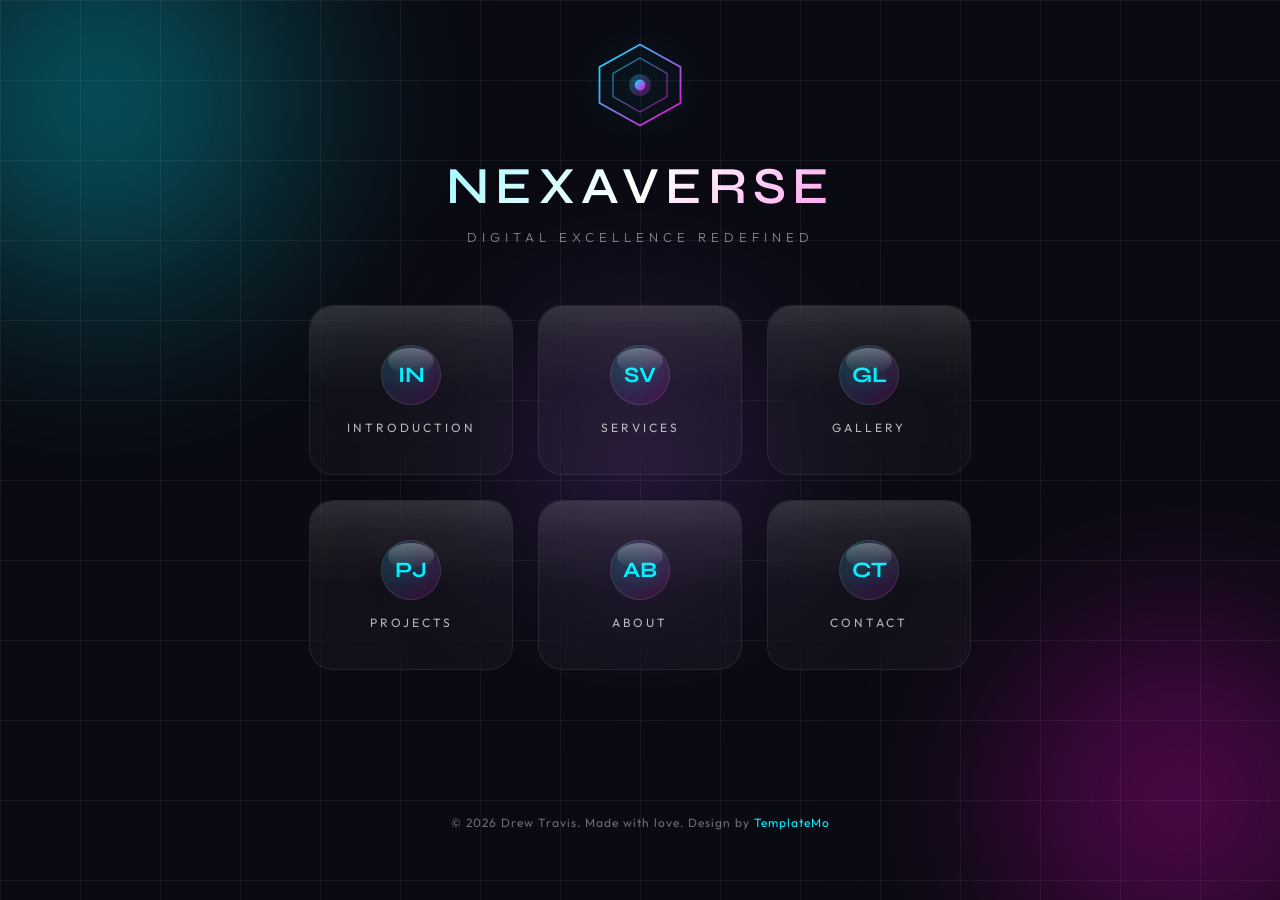
==== commit 2e669371: "c c" ====
--- a/index.html
+++ b/index.html
@@ -70,8 +70,8 @@
                 <div class="menu-title">Gallery</div>
             </div>
             <div class="menu-item initial-load" data-section="testimonials">
-                <div class="menu-badge">TM</div>
-                <div class="menu-title">Testimonials</div>
+                <div class="menu-badge">PJ</div>
+                <div class="menu-title">Projects</div>
             </div>
             <div class="menu-item initial-load" data-section="about">
                 <div class="menu-badge">AB</div>
@@ -442,7 +442,6 @@
                 </div>
             </div>
 
-            <!-- Testimonials Section -->
             <div class="content-section" id="testimonials">
                 <div class="section-header-small">
                     <div class="small-logo">
@@ -465,56 +464,38 @@
                 <button class="back-btn" onclick="backToMenu()">← Back to Menu</button>
 
                 <div class="section-header">
-                    <h2 class="section-title">Client Stories</h2>
-                    <p class="section-subtitle">What our clients say about us</p>
+                    <h2 class="section-title">Featured Projects</h2>
+                    <p class="section-subtitle">Some things I've built</p>
                 </div>
 
                 <div class="testimonials-grid">
                     <div class="testimonial-card">
-                        <p class="testimonial-text">Working with NexaVerse transformed our digital presence. Their innovative approach and attention to detail exceeded our expectations at every turn.</p>
+                        <img src="images/portfolio-screenshot.jpg" alt="Screenshot of my personal portfolio website">
+                        <p class="testimonial-text" style="margin-top: 1rem;">My personal portfolio website built from scratch using HTML and CSS. Features multiple pages, a contact form via Formspree, and a photo gallery — hosted on GitHub Pages.</p>
                         <div class="testimonial-author">
-                            <div class="author-avatar">
-                                <img src="https://images.unsplash.com/photo-1507003211169-0a1dd7228f2d?w=200&h=200&fit=crop" alt="Client 1">
-                            </div>
                             <div class="author-info">
-                                <h5>Michael Chen</h5>
-                                <p>CEO, TechVentures</p>
+                                <h5>Personal Portfolio Site</h5>
+                                <p>HTML · CSS · GitHub Pages · Formspree</p>
                             </div>
                         </div>
                     </div>
                     <div class="testimonial-card">
-                        <p class="testimonial-text">The team's expertise in UX design helped us create an app that our users absolutely love. Our engagement metrics have increased by 200%.</p>
+                        <img src="images/11ty-screenshot.jpg" alt="Screenshot of my 11ty everyday carry static site">
+                        <p class="testimonial-text" style="margin-top: 1rem;">A static site built with the 11ty (Eleventy) generator. Showcases everyday carry items using templated layouts and reusable components driven by markdown files.</p>
                         <div class="testimonial-author">
-                            <div class="author-avatar">
-                                <img src="https://images.unsplash.com/photo-1494790108377-be9c29b29330?w=200&h=200&fit=crop" alt="Client 2">
-                            </div>
                             <div class="author-info">
-                                <h5>Sarah Johnson</h5>
-                                <p>Product Director, InnovateCo</p>
+                                <h5>Everyday Carry — 11ty Site</h5>
+                                <p>11ty · HTML · CSS · Markdown</p>
                             </div>
                         </div>
                     </div>
                     <div class="testimonial-card">
-                        <p class="testimonial-text">From strategy to execution, NexaVerse delivered exceptional results. Their commitment to quality is unmatched in the industry.</p>
+                        <img src="images/spaceshmup-screenshot.jpg" alt="Screenshot of Space Shmup, a 2D Unity space shooter game">
+                        <p class="testimonial-text" style="margin-top: 1rem;">A 2D space shooter built in Unity with C#. Features custom movement, enemy waves, collision detection, and a scoring system.</p>
                         <div class="testimonial-author">
-                            <div class="author-avatar">
-                                <img src="https://images.unsplash.com/photo-1472099645785-5658abf4ff4e?w=200&h=200&fit=crop" alt="Client 3">
-                            </div>
                             <div class="author-info">
-                                <h5>David Park</h5>
-                                <p>Founder, StartupHub</p>
-                            </div>
-                        </div>
-                    </div>
-                    <div class="testimonial-card">
-                        <p class="testimonial-text">The AI solutions they built for us have revolutionized our operations. We've seen a 40% increase in efficiency since implementation.</p>
-                        <div class="testimonial-author">
-                            <div class="author-avatar">
-                                <img src="https://images.unsplash.com/photo-1438761681033-6461ffad8d80?w=200&h=200&fit=crop" alt="Client 4">
-                            </div>
-                            <div class="author-info">
-                                <h5>Emily Zhang</h5>
-                                <p>COO, DataFlow Inc</p>
+                                <h5>Space Shmup</h5>
+                                <p>Unity · C# · 2D Physics · Game Dev</p>
                             </div>
                         </div>
                     </div>
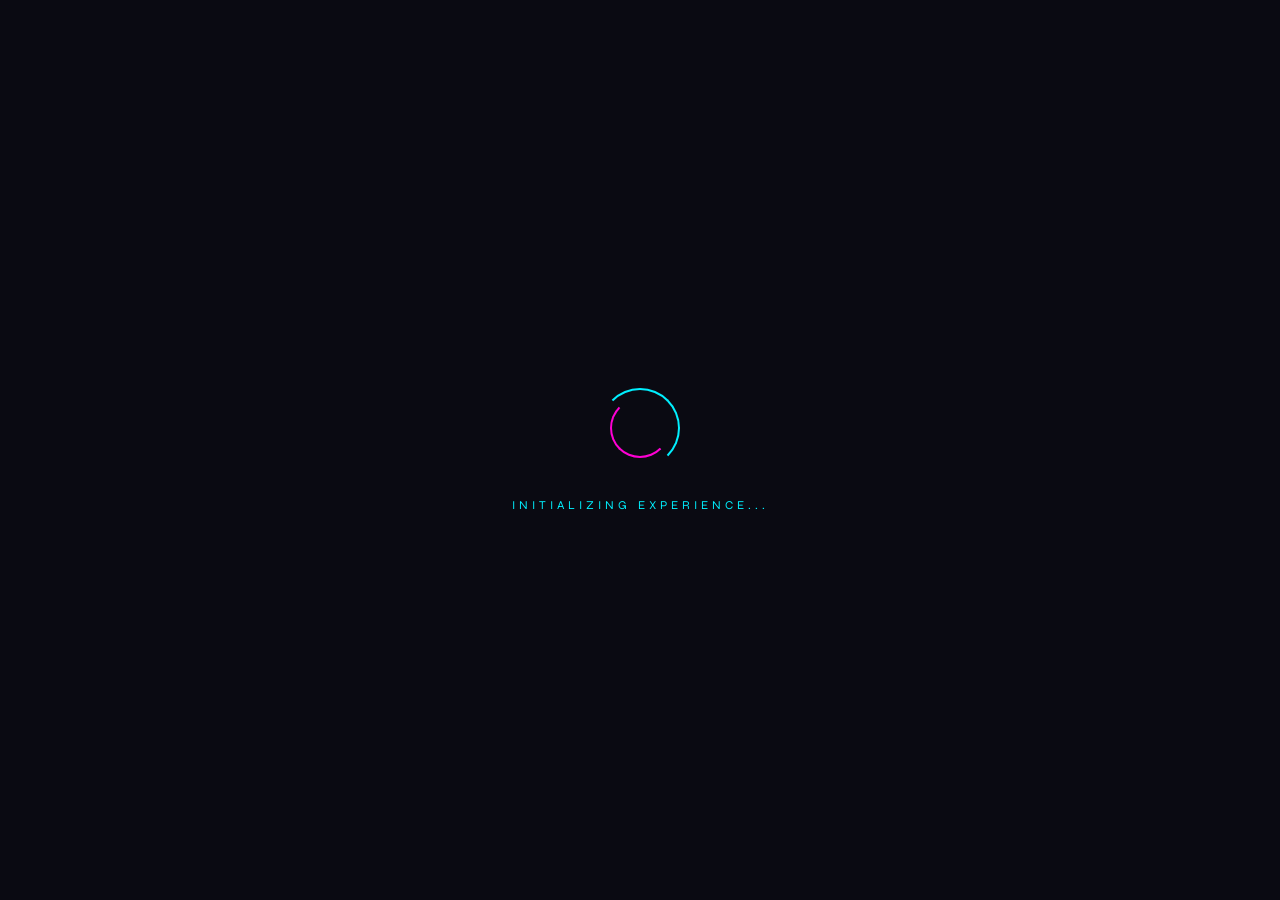
==== commit 923b6d83: "DONE LETS GOOOOOOOOO" ====
--- a/index.html
+++ b/index.html
@@ -245,7 +245,7 @@
                                 </div>
                                 <div class="service-row">
                                     <div class="service-row-icon">
-                                        <img src="images/coding-screen.jpg" alt="Web Applications">
+                                        <img src="images/WEB.jpeg" alt="Web Applications">
                                     </div>
                                     <div class="service-row-content">
                                         <h4>Web Applications</h4>
@@ -255,7 +255,7 @@
                                 </div>
                                 <div class="service-row">
                                     <div class="service-row-icon">
-                                        <img src="images/ai-mobile-app.jpg" alt="Mobile Apps">
+                                        <img src="images/iphone.jpeg" alt="Mobile Apps">
                                     </div>
                                     <div class="service-row-content">
                                         <h4>Mobile Apps</h4>
@@ -270,7 +270,7 @@
                             <div class="services-list">
                                 <div class="service-row">
                                     <div class="service-row-icon">
-                                        <img src="images/design-screen.jpg" alt="UX/UI Design">
+                                        <img src="images/canva.jpeg" alt="UX/UI Design">
                                     </div>
                                     <div class="service-row-content">
                                         <h4>UX/UI Design</h4>
@@ -280,7 +280,7 @@
                                 </div>
                                 <div class="service-row">
                                     <div class="service-row-icon">
-                                        <img src="images/brand-identity.jpg" alt="Brand Identity">
+                                        <img src="images/photoshop.jpg" alt="Brand Identity">
                                     </div>
                                     <div class="service-row-content">
                                         <h4>My Design Background</h4>
@@ -290,7 +290,7 @@
                                 </div>
                                 <div class="service-row">
                                     <div class="service-row-icon">
-                                        <img src="images/motion-design.jpg" alt="Motion Design">
+                                        <img src="images/designs.jpeg" alt="Motion Design">
                                     </div>
                                     <div class="service-row-content">
                                         <h4>Design Theory</h4>
@@ -305,7 +305,7 @@
                             <div class="services-list">
                                 <div class="service-row">
                                     <div class="service-row-icon">
-                                        <img src="images/digital-strategy.jpg" alt="Digital Strategy">
+                                        <img src="images/teamwork1.jpg" alt="Digital Strategy">
                                     </div>
                                     <div class="service-row-content">
                                         <h4>Team Player</h4>
@@ -315,7 +315,7 @@
                                 </div>
                                 <div class="service-row">
                                     <div class="service-row-icon">
-                                        <img src="images/tech-audit.jpg" alt="Technology Audit">
+                                        <img src="images/mealone.jpeg" alt="Technology Audit">
                                     </div>
                                     <div class="service-row-content">
                                         <h4>Solo Dolo Experience</h4>
@@ -325,7 +325,7 @@
                                 </div>
                                 <div class="service-row">
                                     <div class="service-row-icon">
-                                        <img src="images/process-optimized.jpg" alt="Process Optimization">
+                                        <img src="images/methinking.jpeg" alt="Process Optimization">
                                     </div>
                                     <div class="service-row-content">
                                         <h4>Process Optimization</h4>
@@ -405,7 +405,7 @@
                         </div>
                     </div>
                     <div class="gallery-item" data-category="web">
-                        <img src="images/me3.jpeg" alt="Project X">
+                        <img src="images/me3.JPG" alt="Project X">
                         <div class="gallery-overlay">
                             <h4>My Halloween</h4>
                             <p>These guys are idiots</p>
@@ -470,7 +470,7 @@
 
                 <div class="testimonials-grid">
                     <div class="testimonial-card">
-                        <img src="images/portfolio-screenshot.jpg" alt="Screenshot of my personal portfolio website">
+                        <img src="images/webshot.jpeg" alt="Screenshot of my personal portfolio website">
                         <p class="testimonial-text" style="margin-top: 1rem;">My personal portfolio website built from scratch using HTML and CSS. Features multiple pages, a contact form via Formspree, and a photo gallery — hosted on GitHub Pages.</p>
                         <div class="testimonial-author">
                             <div class="author-info">
@@ -480,7 +480,7 @@
                         </div>
                     </div>
                     <div class="testimonial-card">
-                        <img src="images/11ty-screenshot.jpg" alt="Screenshot of my 11ty everyday carry static site">
+                        <img src="images/11ty.jpeg" alt="Screenshot of my 11ty everyday carry static site">
                         <p class="testimonial-text" style="margin-top: 1rem;">A static site built with the 11ty (Eleventy) generator. Showcases everyday carry items using templated layouts and reusable components driven by markdown files.</p>
                         <div class="testimonial-author">
                             <div class="author-info">
@@ -490,7 +490,7 @@
                         </div>
                     </div>
                     <div class="testimonial-card">
-                        <img src="images/spaceshmup-screenshot.jpg" alt="Screenshot of Space Shmup, a 2D Unity space shooter game">
+                        <img src="images/spaceshmup.jpeg" alt="Screenshot of Space Shmup, a 2D Unity space shooter game">
                         <p class="testimonial-text" style="margin-top: 1rem;">A 2D space shooter built in Unity with C#. Features custom movement, enemy waves, collision detection, and a scoring system.</p>
                         <div class="testimonial-author">
                             <div class="author-info">
